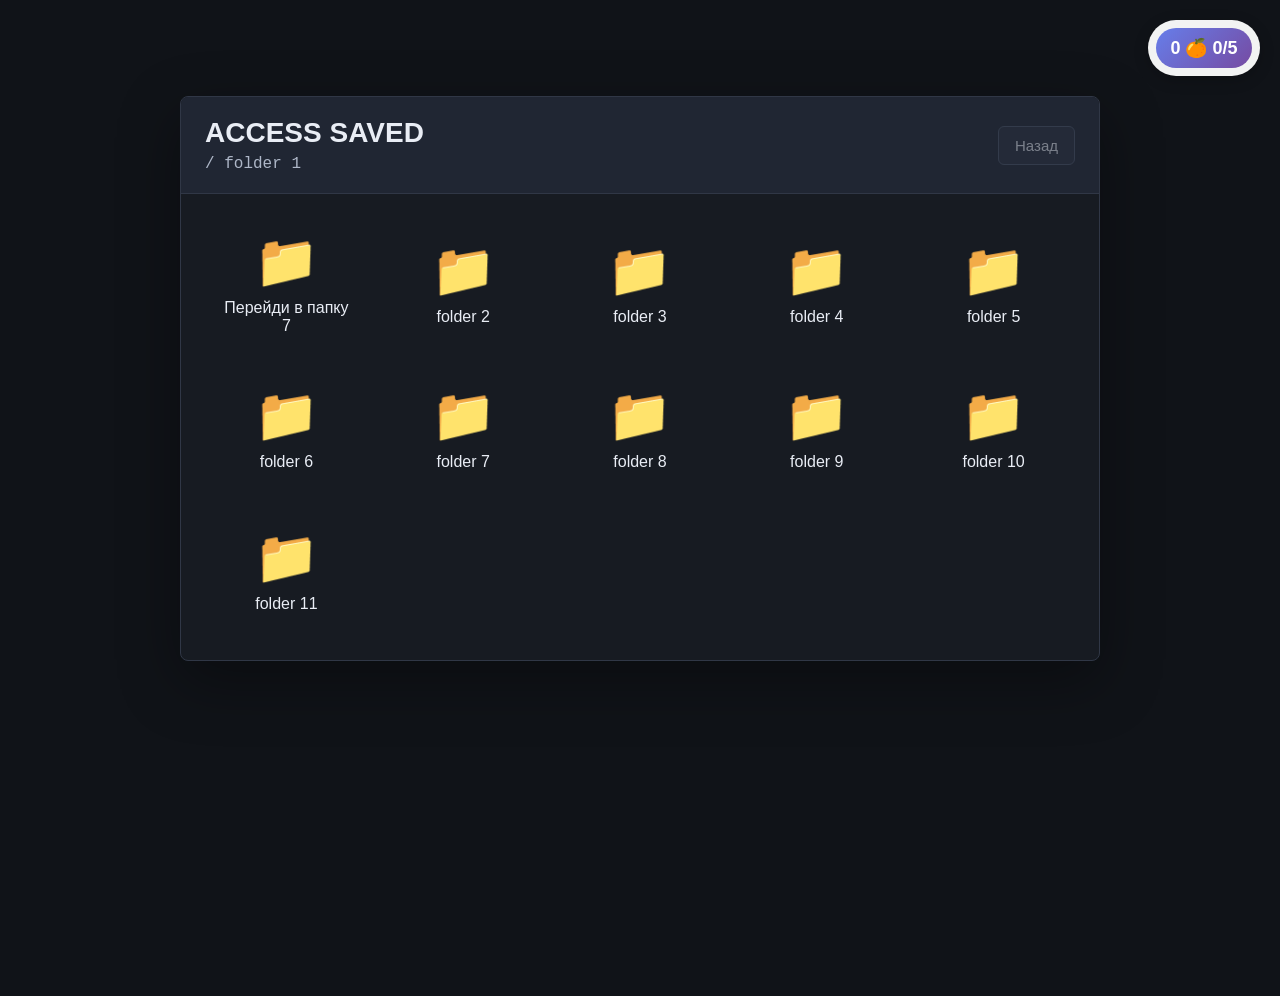
==== html/page55.html @ 08287295 "1" ====
<!DOCTYPE html>
<html lang="uk">
<head>
    <meta charset="UTF-8">
    <meta name="viewport" content="width=device-width, initial-scale=1.0">
    <title>Наступний етап</title>
    <link rel="stylesheet" href="../css/style55.css">
</head>
<body>
    <div class="mandarin-counter">
        <div class="counter-display" id="counter"></div>
    </div>

    <main class="file-explorer">
        <header class="explorer-header">
            <div>
                <h1>ACCESS SAVED</h1>
                <p id="path-label">/ folder 1</p>
            </div>
            <button class="back-btn" id="back-btn" disabled>Назад</button>
        </header>

        <section class="explorer-grid" id="explorer-grid"></section>
    </main>

    <div class="photo-viewer" id="photo-viewer">
        <div class="photo-window">
            <button class="close-viewer-btn" id="close-viewer-btn">Закрити</button>
            <img src="../img/IMG_20181226_084322.jpg" alt="Фото з папки" id="viewer-photo">
            <p id="viewer-caption"></p>
        </div>
    </div>

    <script src="../js/counter.js"></script>
    <script src="../js/page55.js"></script>
</body>
</html>
---- css/style55.css ----
* {
    margin: 0;
    padding: 0;
    box-sizing: border-box;
}

body {
    min-height: 100vh;
    background: #101318;
    color: #e9edf5;
    font-family: Arial, sans-serif;
}

.mandarin-counter {
    position: fixed;
    top: 20px;
    right: 20px;
    background: rgba(255, 255, 255, 0.95);
    padding: 8px;
    border-radius: 50px;
    display: flex;
    align-items: center;
    box-shadow: 0 4px 15px rgba(0, 0, 0, 0.2);
    font-size: 18px;
    font-weight: bold;
    color: #333;
    z-index: 100;
}

.counter-display {
    background: linear-gradient(135deg, #667eea 0%, #764ba2 100%);
    color: white;
    min-width: 96px;
    height: 40px;
    padding: 0 14px;
    border-radius: 999px;
    display: flex;
    align-items: center;
    justify-content: center;
    font-size: 18px;
    font-weight: bold;
    white-space: nowrap;
}

.file-explorer {
    width: min(920px, calc(100vw - 32px));
    margin: 96px auto 40px;
    border: 1px solid #303746;
    border-radius: 8px;
    background: #171b22;
    box-shadow: 0 20px 60px rgba(0, 0, 0, 0.35);
    overflow: hidden;
}

.explorer-header {
    display: flex;
    justify-content: space-between;
    align-items: center;
    gap: 16px;
    padding: 20px 24px;
    background: #202633;
    border-bottom: 1px solid #303746;
}

.explorer-header h1 {
    font-size: 28px;
    margin-bottom: 6px;
}

.explorer-header p {
    color: #aeb7c8;
    font-family: "Courier New", monospace;
}

.back-btn,
.close-viewer-btn {
    padding: 10px 16px;
    border: 1px solid #4b5568;
    border-radius: 6px;
    background: #2a3140;
    color: #e9edf5;
    font-size: 15px;
    cursor: pointer;
}

.back-btn:disabled {
    opacity: 0.45;
    cursor: not-allowed;
}

.explorer-grid {
    display: grid;
    grid-template-columns: repeat(auto-fill, minmax(150px, 1fr));
    gap: 14px;
    min-height: 360px;
    padding: 24px;
}

.file-item {
    min-height: 128px;
    padding: 16px 12px;
    border: 1px solid transparent;
    border-radius: 8px;
    background: transparent;
    color: #e9edf5;
    text-align: center;
    cursor: pointer;
}

.file-item:hover {
    background: #242b38;
    border-color: #3d4658;
}

.file-icon {
    display: block;
    margin-bottom: 12px;
    font-size: 52px;
    line-height: 1;
}

.file-name {
    display: block;
    font-size: 16px;
    overflow-wrap: anywhere;
}

.photo-viewer {
    display: none;
    position: fixed;
    inset: 0;
    z-index: 200;
    align-items: center;
    justify-content: center;
    padding: 24px;
    background: rgba(0, 0, 0, 0.88);
}

.photo-viewer.active {
    display: flex;
}

.photo-window {
    width: min(820px, calc(100vw - 32px));
    padding: 18px;
    border-radius: 8px;
    background: #171b22;
    border: 1px solid #303746;
    text-align: center;
}

.photo-window img {
    display: block;
    width: 100%;
    max-height: 70vh;
    margin-top: 16px;
    object-fit: contain;
    border-radius: 6px;
    background: #0d1015;
}

.photo-window p {
    margin-top: 12px;
    color: #c7d0df;
}
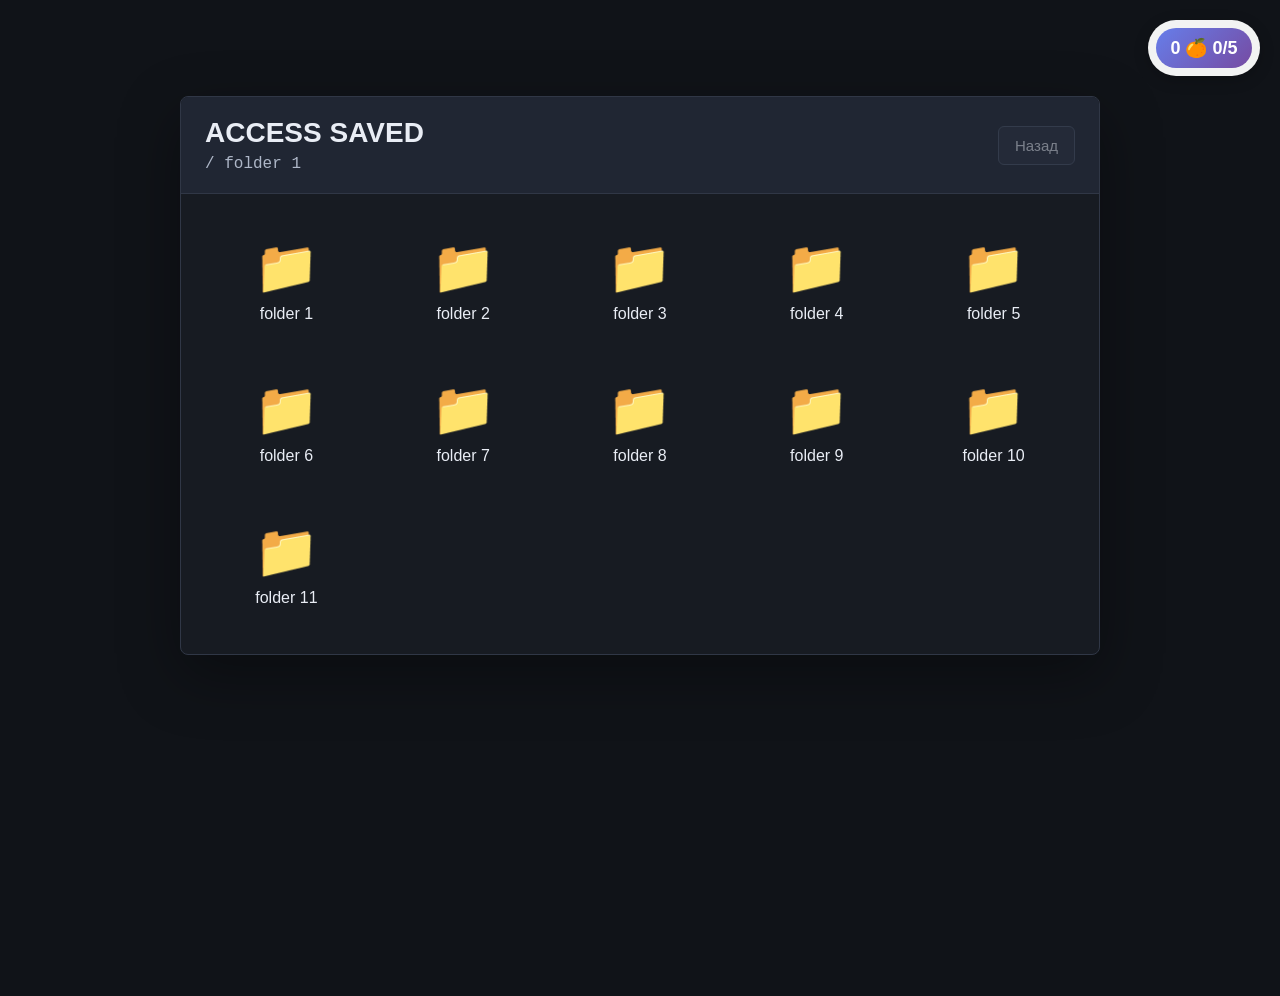
==== commit 572df031: "2" ====
--- a/html/page55.html
+++ b/html/page55.html
@@ -27,7 +27,21 @@
         <div class="photo-window">
             <button class="close-viewer-btn" id="close-viewer-btn">Закрити</button>
             <img src="../img/IMG_20181226_084322.jpg" alt="Фото з папки" id="viewer-photo">
+            <div class="text-file-content" id="viewer-text"></div>
+            <button class="buy-text-hint-btn is-hidden" id="buy-text-hint-btn">Купити підказку за 1 🍊</button>
             <p id="viewer-caption"></p>
+        </div>
+    </div>
+
+    <div class="password-modal" id="password-modal">
+        <div class="password-window">
+            <h2 id="password-title">Введіть пароль</h2>
+            <input type="password" id="folder-password-input" placeholder="Пароль">
+            <p class="password-error" id="password-error"></p>
+            <div class="password-actions">
+                <button id="password-cancel-btn">Скасувати</button>
+                <button id="password-submit-btn">Відкрити</button>
+            </div>
         </div>
     </div>
 
--- a/css/style55.css
+++ b/css/style55.css
@@ -140,6 +140,68 @@
     display: flex;
 }
 
+.password-modal {
+    display: none;
+    position: fixed;
+    inset: 0;
+    z-index: 220;
+    align-items: center;
+    justify-content: center;
+    padding: 24px;
+    background: rgba(0, 0, 0, 0.78);
+}
+
+.password-modal.active {
+    display: flex;
+}
+
+.password-window {
+    width: min(420px, calc(100vw - 32px));
+    padding: 24px;
+    border: 1px solid #3d4658;
+    border-radius: 8px;
+    background: #171b22;
+    box-shadow: 0 18px 44px rgba(0, 0, 0, 0.42);
+}
+
+.password-window h2 {
+    margin-bottom: 16px;
+    font-size: 22px;
+}
+
+.password-window input {
+    width: 100%;
+    padding: 12px 14px;
+    border: 1px solid #4b5568;
+    border-radius: 6px;
+    background: #101318;
+    color: #e9edf5;
+    font-size: 16px;
+}
+
+.password-error {
+    min-height: 22px;
+    margin-top: 10px;
+    color: #ff8585;
+}
+
+.password-actions {
+    display: flex;
+    gap: 10px;
+    margin-top: 14px;
+}
+
+.password-actions button {
+    flex: 1;
+    padding: 10px 14px;
+    border: 1px solid #4b5568;
+    border-radius: 6px;
+    background: #2a3140;
+    color: #e9edf5;
+    font-size: 15px;
+    cursor: pointer;
+}
+
 .photo-window {
     width: min(820px, calc(100vw - 32px));
     padding: 18px;
@@ -159,6 +221,115 @@
     background: #0d1015;
 }
 
+.photo-window .is-hidden {
+    display: none;
+}
+
+.buy-text-hint-btn {
+    display: block;
+    width: min(320px, 100%);
+    margin: 16px auto 0;
+    padding: 12px 18px;
+    border: 1px solid #f5b94b;
+    border-radius: 6px;
+    background: #f08a24;
+    color: #1e2430;
+    font-size: 16px;
+    font-weight: bold;
+    cursor: pointer;
+}
+
+.buy-text-hint-btn:hover {
+    background: #ff9d36;
+}
+
+.text-file-content {
+    width: 100%;
+    min-height: 260px;
+    margin-top: 16px;
+    padding: 24px;
+    border-radius: 6px;
+    background: #f4f0df;
+    color: #1e2430;
+    text-align: left;
+    font-family: "Courier New", monospace;
+    font-size: 20px;
+    line-height: 1.5;
+    white-space: pre-wrap;
+}
+
+.text-file-content.redacted-file {
+    position: relative;
+    background: #f8f3df;
+    color: transparent;
+    overflow: hidden;
+}
+
+.text-file-content.invisible-file {
+    color: #f4f0df;
+}
+
+.text-file-content.invisible-file::selection {
+    color: #1e2430;
+    background: #f5d76e;
+}
+
+.text-file-content.redacted-file::before {
+    content: "CLASSIFIED";
+    position: absolute;
+    top: 170px;
+    right: 18px;
+    padding: 6px 10px;
+    border: 2px solid #8b1e1e;
+    color: #8b1e1e;
+    font-family: Arial, sans-serif;
+    font-size: 14px;
+    font-weight: bold;
+    transform: rotate(-24deg);
+}
+
+.redacted-word {
+    position: relative;
+    display: inline-block;
+    margin: 0 8px 14px 0;
+    color: transparent;
+}
+
+.redacted-word::after {
+    content: "";
+    position: absolute;
+    left: -3px;
+    right: -3px;
+    top: 50%;
+    height: 1.1em;
+    border-radius: 4px;
+    background: #111;
+    transform: translateY(-50%) rotate(-1deg);
+    box-shadow:
+        0 2px 0 rgba(0, 0, 0, 0.8),
+        inset 0 3px 0 rgba(255, 255, 255, 0.06);
+    animation: markerSwipe 0.55s ease forwards;
+    transform-origin: left center;
+}
+
+.redacted-word:nth-child(2n)::after {
+    transform: translateY(-50%) rotate(1.5deg);
+}
+
+.redacted-word:nth-child(3n)::after {
+    background: #1b1b1b;
+    transform: translateY(-50%) rotate(-2deg);
+}
+
+@keyframes markerSwipe {
+    from {
+        clip-path: inset(0 100% 0 0);
+    }
+    to {
+        clip-path: inset(0 0 0 0);
+    }
+}
+
 .photo-window p {
     margin-top: 12px;
     color: #c7d0df;
